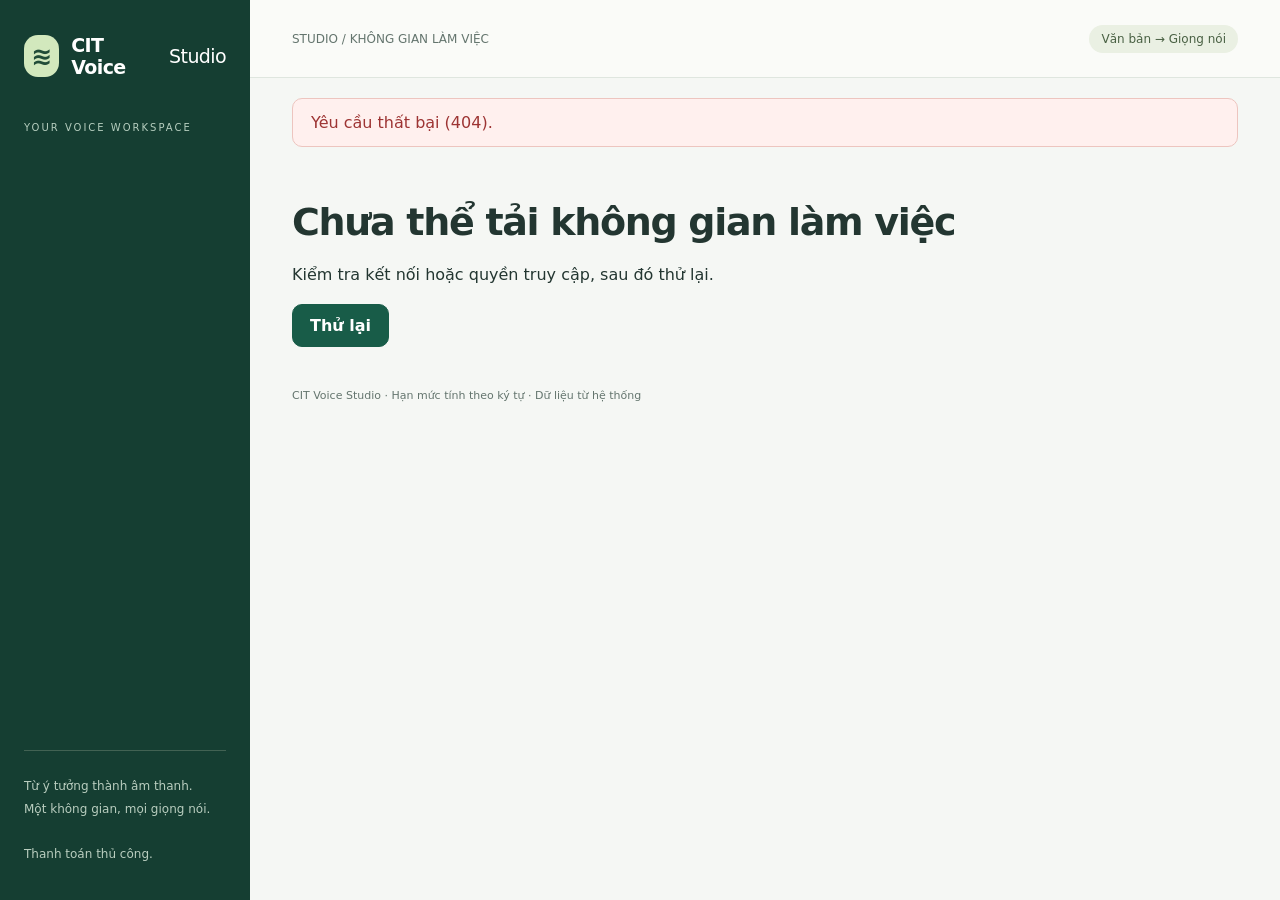
==== apps/saas_static/index.html @ 29a403c1 "Add manual SaaS admin, customer accounts, plans and isolated API quotas" ====
<!doctype html>
<html lang="vi"><head><meta charset="utf-8"><meta name="viewport" content="width=device-width, initial-scale=1"><meta name="color-scheme" content="light"><meta name="referrer" content="same-origin"><title>CIT Voice Studio · Không gian giọng nói</title><style>:root{font-family:Inter,ui-sans-serif,system-ui,-apple-system,BlinkMacSystemFont,"Segoe UI",sans-serif;color:#233631;background:#f5f7f4;font-synthesis:none;--green:#185c48;--muted:#64756e;--line:#dfe6df}*{box-sizing:border-box}body{margin:0}button,input,select,textarea{font:inherit}button,a,input,textarea,select{-webkit-tap-highlight-color:transparent}button{cursor:pointer;border:1px solid var(--line);border-radius:10px;padding:11px 17px;background:white;color:#25453a;font-weight:600;transition:background .15s}button:hover{background:#e9f0e8}button:disabled{opacity:.55;cursor:wait}button:focus-visible,a:focus-visible,input:focus-visible,textarea:focus-visible,select:focus-visible{outline:3px solid #b18d33;outline-offset:3px}.primary{background:var(--green);color:white;border-color:var(--green)}.primary:hover{background:#104a39}.secondary{background:#f3f6f0}.danger{color:#a33832}.layout{display:grid;grid-template-columns:250px minmax(0,1fr);min-height:100vh}.sidebar{background:#153e32;color:#fff;padding:34px 24px;display:flex;flex-direction:column;gap:32px}.brand{display:flex;align-items:center;gap:12px;color:inherit;text-decoration:none;font-size:19px;font-weight:750;letter-spacing:-.6px}.mark{display:grid;place-items:center;width:38px;height:42px;border-radius:14px;background:#d2e8bd;color:#214c38;font-size:25px}#workspace{font-size:10px;letter-spacing:2px;color:#b6cebf}.sidebar nav{display:flex;flex-direction:column;gap:8px}.nav-button{text-align:left;background:transparent;color:#e2eee5;border-color:transparent;font-weight:500}.nav-button:hover,.nav-button:focus{background:#2a5144}.side-note{margin-top:auto;font-size:12px;line-height:1.9;color:#b9cdbf;border-top:1px solid #426253;padding-top:24px}.shell{min-width:0}.topbar{height:78px;border-bottom:1px solid var(--line);display:flex;justify-content:space-between;align-items:center;padding:0 42px;background:#fafbf8;font-size:12px;color:var(--muted)}.topbar span:last-child{background:#eaf0e3;padding:7px 12px;border-radius:30px;color:#496043}main{max-width:1250px;margin:auto;padding:42px}h1{font-size:clamp(27px,3vw,38px);letter-spacing:-1.3px;line-height:1.23;margin:10px 0 16px;font-weight:650}h2{font-size:18px;letter-spacing:-.3px;margin:0 0 21px}p{line-height:1.65}.eyebrow{font-size:11px;letter-spacing:2px;color:#5e765d;font-weight:700;margin:0}.intro{color:var(--muted);margin-bottom:30px;max-width:720px}.card{padding:27px;background:white;border:1px solid var(--line);border-radius:17px;margin:22px 0;box-shadow:0 4px 14px #203e2b03}.stats{display:grid;grid-template-columns:repeat(4,minmax(0,1fr));gap:15px}.stat{background:#edf1e8;border:1px solid #dfe6d7;padding:23px;border-radius:14px;display:flex;flex-direction:column;gap:16px;min-width:0}.stat span{font-size:12px;color:var(--muted)}.stat strong{font-size:27px;overflow-wrap:anywhere;letter-spacing:-.7px;font-weight:650}form{display:flex;flex-direction:column;gap:18px;max-width:800px}label{display:flex;flex-direction:column;gap:8px;font-size:13px;font-weight:600;min-width:0}input,select,textarea{width:100%;padding:12px 13px;border:1px solid #cbd8ce;border-radius:9px;background:#fcfdfb;color:#223e31;min-height:45px}textarea{resize:vertical;line-height:1.7}form button{align-self:flex-start}.form-grid{display:grid;grid-template-columns:1fr 1fr}.form-grid button{justify-self:start}.card>button{margin-top:15px}.muted{color:var(--muted);font-size:13px}.badge{display:inline-block;padding:8px 13px;border:1px solid #e5d9b5;background:#faf5e8;color:#796239;border-radius:8px;font-size:12px}.notice{margin:20px 42px 0;padding:14px 18px;background:#e3efde;border:1px solid #c7ddc1;border-radius:10px;overflow-wrap:anywhere}.notice[hidden]{display:none}.error{color:#9d3433;background:#fff0ee;border-color:#edc5bf}.table-wrap{overflow:auto}table{width:100%;border-collapse:collapse;font-size:13px;text-align:left}th{font-size:11px;color:var(--muted);font-weight:600;background:#f6f8f3}th,td{padding:15px 12px;border-bottom:1px solid var(--line);max-width:300px;overflow-wrap:anywhere}td button{white-space:nowrap;font-size:12px;padding:8px 12px}progress{width:100%;height:12px;accent-color:var(--green)}.mono{font-family:ui-monospace,monospace;overflow-wrap:anywhere;font-size:12px}.audio-result{display:flex;flex-wrap:wrap;align-items:center;gap:20px;margin:20px 0}audio{max-width:100%}.download{color:var(--green);font-weight:600}footer{padding:0 42px 28px;color:var(--muted);font-size:11px}@media(min-width:1450px){main{padding-top:58px}}@media(max-width:1000px){.layout{grid-template-columns:205px minmax(0,1fr)}main{padding:28px}.stats{grid-template-columns:1fr 1fr}.topbar{padding:0 28px}.notice{margin:18px 28px 0}}@media(max-width:650px){.layout{display:block}.sidebar{padding:20px;gap:16px}.sidebar nav{flex-direction:row;overflow:auto;gap:3px}.nav-button{white-space:nowrap;padding:9px 12px;font-size:12px}.side-note{display:none}#workspace{margin:0}.topbar{height:54px;padding:0 20px;font-size:10px}main{padding:27px 18px}.card{padding:20px;margin:18px 0}.stat{padding:16px}.stat strong{font-size:23px}.form-grid{grid-template-columns:1fr}.notice{margin:16px 18px 0}footer{padding:0 18px 24px}h1{letter-spacing:-.8px}}
</style></head><body><div class="layout"><aside class="sidebar"><a class="brand" href="/saas/"><span class="mark" aria-hidden="true">≋</span>CIT Voice<span style="font-weight:400">Studio</span></a><p id="workspace">YOUR VOICE WORKSPACE</p><nav id="nav" aria-label="Điều hướng chính"></nav><div class="side-note">Từ ý tưởng thành âm thanh.<br>Một không gian, mọi giọng nói.<br><br>Thanh toán thủ công.</div></aside><div class="shell"><header class="topbar"><span>STUDIO / KHÔNG GIAN LÀM VIỆC</span><span>Văn bản → Giọng nói</span></header><div id="notice" class="notice" role="status" aria-live="polite" hidden></div><main id="content"><h1>Đang tải không gian làm việc…</h1></main><footer>CIT Voice Studio · Hạn mức tính theo ký tự · Dữ liệu từ hệ thống</footer></div></div><noscript>Vui lòng bật JavaScript để sử dụng không gian làm việc.</noscript><script>'use strict';
const $ = s => document.querySelector(s), root = $('#content');
const admin = /\/saas\/admin(?:\/|$|\.html)/.test(location.pathname);
let csrf = '', config = {registration_enabled:false}, me, plans=[], users=[], audioURL;
const number = x => x == null ? '—' : Number(x).toLocaleString('vi-VN');
const timestamp = x => new Date(typeof x === 'number' ? x * 1000 : x);
const date = x => x == null || x === '' ? '—' : timestamp(x).toLocaleString('vi-VN');
function el(tag,text,cls){const e=document.createElement(tag); if(text!=null)e.textContent=text;if(cls)e.className=cls;return e;}
function notice(message,bad=false){const n=$('#notice');n.textContent=message;n.className=bad?'notice error':'notice';n.hidden=!message;}
async function api(path,method='GET',body){const headers={};if(method!=='GET'){headers['Content-Type']='application/json';if(admin)headers['X-Requested-With']='CIT-SaaS';else if(csrf)headers['X-CSRF-Token']=csrf;else if(!['/login','/register'].includes(path))throw new Error('Phiên đăng nhập chưa có mã bảo vệ. Vui lòng đăng nhập lại.');}const r=await fetch('/saas/api'+path,{method,headers,credentials:'same-origin',body:body===undefined?undefined:JSON.stringify(body)});if(!r.ok){let d;try{d=await r.json();}catch{}let msg=d?.detail||d?.error||d?.message; if(Array.isArray(msg))msg=msg.map(x=>Array.isArray(x?.loc)&&x.loc.includes('password')?'Mật khẩu phải có từ 12 đến 256 ký tự.':typeof x?.msg==='string'?x.msg:'Dữ liệu không hợp lệ.').join(' ');else if(typeof msg!=='string')msg=null; const err=new Error(msg||({401:'Vui lòng đăng nhập để tiếp tục.',403:'Bạn không có quyền thực hiện thao tác này.',429:'Hệ thống đang bận. Vui lòng thử lại sau.'}[r.status])||`Yêu cầu thất bại (${r.status}).`);err.status=r.status;throw err;}if(r.headers.get('content-type')?.includes('audio/')||r.headers.get('content-type')?.includes('octet-stream'))return r.blob();if(r.status===204)return {};return r.json();}
async function busy(button,task){button.disabled=true;const old=button.textContent;button.textContent='Đang xử lý…';notice('');try{await task();}catch(e){notice(e.message,true);}finally{button.disabled=false;button.textContent=old;}}
function button(text,action,cls=''){const b=el('button',text,cls);b.type='button';b.onclick=()=>busy(b,action);return b;}
function field(form,label,name,type='text',value='',required=true){const wrap=el('label',label);const input=el(type==='textarea'?'textarea':'input');if(type!=='textarea')input.type=type;input.name=name;input.value=value??'';input.required=required;if(type==='password'){input.minLength=12;input.maxLength=256;}wrap.append(input);form.append(wrap);return input;}
function select(form,label,name,options,value){const l=el('label',label),s=el('select');s.name=name;for(const [v,t]of options){const o=el('option',t);o.value=v;s.append(o);}s.value=value??'';l.append(s);form.append(l);return s;}
function formSubmit(form,label,fn){const b=el('button',label,'primary');b.type='submit';form.append(b);form.onsubmit=e=>{e.preventDefault();busy(b,()=>fn(new FormData(form)));};return b;}
function card(title,parent=root){const c=el('section',null,'card');c.append(el('h2',title));parent.append(c);return c;}
function title(kicker,heading,description){root.replaceChildren();root.append(el('p',kicker,'eyebrow'),el('h1',heading),el('p',description,'intro'));}
function stats(values,parent=root){const grid=el('div',null,'stats');for(const [label,value]of values){const c=el('div',null,'stat');c.append(el('span',label),el('strong',value));grid.append(c);}parent.append(grid);}
function table(parent,headers,rows){const wrap=el('div',null,'table-wrap'),t=el('table'),head=el('tr');headers.forEach(h=>head.append(el('th',h)));const th=el('thead');th.append(head);t.append(th);const body=el('tbody');if(!rows.length){const cell=el('td','Chưa có dữ liệu.');cell.colSpan=headers.length;const tr=el('tr');tr.append(cell);body.append(tr);}for(const row of rows){const tr=el('tr');for(const v of row){const td=el('td');td.append(v instanceof Node?v:document.createTextNode(String(v??'—')));tr.append(td);}body.append(tr);}t.append(body);wrap.append(t);parent.append(wrap);}
function nav(items){const n=$('#nav');n.replaceChildren();for(const [label,fn]of items)n.append(button(label,async()=>{await fn();},'nav-button'));}
function planLabel(p){return p?.name||'Chưa có gói';}
async function auth(register=false){title('CIT VOICE STUDIO','Giọng nói bắt đầu từ câu chữ.','Không gian tạo giọng nói và quản lý hạn mức của bạn.');const c=card(register?'Tạo tài khoản':'Chào mừng trở lại'),f=el('form');if(register)field(f,'Tên của bạn','name','text');const email=field(f,'Email','email','email');email.autocomplete='username';const pass=field(f,'Mật khẩu','password','password');pass.autocomplete=register?'new-password':'current-password';c.append(f);formSubmit(f,register?'Tạo tài khoản':'Đăng nhập',async data=>{const d=await api(register?'/register':'/login','POST',Object.fromEntries(data));csrf=d.session_csrf||'';await loadMe();});if(config.registration_enabled===true)c.append(button(register?'Đã có tài khoản? Đăng nhập':'Tạo tài khoản mới',()=>auth(!register),'secondary'));else c.append(el('p','Đăng ký công khai đang đóng. Vui lòng liên hệ người quản lý để được cấp tài khoản.','muted'));nav([]);}
async function loadMe(){me=await api('/me');csrf=me.session_csrf||csrf;nav([['Tổng quan',dashboard],['Tạo giọng nói',studio],['Khóa API',keys],['Lịch sử sử dụng',ledger],['Đăng xuất',async()=>{await api('/logout','POST',{});csrf='';me=null;await auth();}]]);dashboard();}
function dashboard(){title('KHÔNG GIAN CỦA BẠN',`Xin chào, ${me.user.name||me.user.email}`,'Theo dõi hạn mức và biến nội dung thành giọng nói.');const u=me.usage||{},p=me.plan;stats([['Gói hiện tại',planLabel(p)],['Đã dùng tháng này',number(u.used)],['Đang giữ chỗ',number(u.reserved)],['Còn lại',number(u.remaining)]]);const c=card('Hạn mức tháng');c.append(el('p',`Kỳ sử dụng: ${u.period||'—'} · Tổng hạn mức: ${number(u.limit??p?.char_limit)} ký tự`));const meter=el('progress');meter.max=Number(u.limit??p?.char_limit)||1;meter.value=Math.min(meter.max,(Number(u.used)||0)+(Number(u.reserved)||0));meter.setAttribute('aria-label','Hạn mức đã dùng và đang giữ chỗ');c.append(meter,el('p',`Tối đa ${number(p?.job_max_chars)} ký tự mỗi lần · ${number(p?.max_api_keys)} khóa API`),el('p',`Trạng thái tài khoản: ${me.user.status||'—'}`),button('Bắt đầu tạo giọng nói',studio,'primary'));c.append(el('p','Tất cả gói dùng chung mô hình giọng nói đang hoạt động. Đổi gói điều chỉnh hạn mức, không tạo mô hình riêng.','muted'));const b=card('Gói dịch vụ & thanh toán');b.append(el('p','Người quản lý duyệt thủ công và gán gói dịch vụ. Không có thanh toán hoặc nâng gói tự động.'),el('p',price(p),'badge'));}
function price(p){if(!p)return 'Chưa có thông tin giá';if(p.is_draft)return 'Giá nháp · chưa công bố';if(p.price_minor==null)return 'Chưa đặt giá';if(Number(p.price_minor)===0)return 'Miễn phí';return p.display_price||`${number(p.price_minor)} ${p.currency||config.currency||'JPY'} (đơn vị nhỏ nhất)`;}
async function keys(){title('KẾT NỐI','Khóa API','Khóa đầy đủ chỉ xuất hiện một lần ngay khi tạo. Hãy lưu ở nơi an toàn.');const c=card('Tạo khóa mới'),f=el('form');field(f,'Tên khóa','name','text','',true);c.append(f);const one=el('div');c.append(one);formSubmit(f,'Tạo khóa API',async data=>{one.replaceChildren();const d=await api('/keys','POST',Object.fromEntries(data));const value=field(one,'Khóa bí mật — chỉ hiển thị lần này','secret','text',d.api_key,false);value.readOnly=true;value.autocomplete='off';one.append(button('Sao chép khóa',async()=>{await navigator.clipboard.writeText(d.api_key);notice('Đã sao chép khóa.');},'secondary'));me=await api('/me');csrf=me.session_csrf||csrf;renderKeys();});const list=card('Khóa đang hoạt động');function renderKeys(){list.replaceChildren(el('h2','Khóa đang hoạt động'));table(list,['Tên','Tiền tố','Ngày tạo','Thao tác'],(me.api_keys||[]).map(k=>[k.name,k.prefix,date(k.created_at),button('Thu hồi',async()=>{if(!confirm(`Thu hồi khóa “${k.name}”? Ứng dụng dùng khóa này sẽ mất quyền truy cập.`))return;await api('/keys/'+encodeURIComponent(k.id),'DELETE');me=await api('/me');csrf=me.session_csrf||csrf;renderKeys();notice('Đã thu hồi khóa.');},'danger')]));}renderKeys();if(config.user_api_url)c.append(el('p',`Địa chỉ API: ${config.user_api_url}`,'mono'));}
async function ledger(){title('HOẠT ĐỘNG','Lịch sử sử dụng','Các tác vụ và lượng ký tự được ghi nhận từ hệ thống.');const d=await api('/usage');table(card('Sổ sử dụng'),['Thời gian','Mã tác vụ','Trạng thái','Ký tự','Chi tiết'],(d.items||[]).map(x=>[date(x.created_at),x.id,x.status,number(x.characters),x.error||'—']));if(d.has_more||d.next_cursor)root.append(el('p','Đang hiển thị trang dữ liệu đầu tiên từ API.','muted'));}
async function studio(){title('XƯỞNG GIỌNG NÓI','Để câu chữ cất tiếng.','Chọn giọng, nhập nội dung và tải âm thanh WAV.');const c=card('Nội dung của bạn'),f=el('form');c.append(f);const text=field(f,'Văn bản cần đọc','text','textarea');text.rows=8;const count=el('p','0 ký tự','muted');f.append(count);const max=Number(me.plan?.job_max_chars);text.oninput=()=>{count.textContent=`${Array.from(text.value).length.toLocaleString('vi-VN')} ký tự${max?' / '+number(max)+' mỗi lần':''}`;};const d=await api('/voices');const voices=Array.isArray(d)?d:(d.items||d.voices||[]);const options=voices.map(v=>typeof v==='string'?[v,v]:[v.id??v.voice_id,v.name||v.display_name||v.id||v.voice_id]).filter(v=>v[0]!=null);const selectedVoice=select(f,'Giọng đọc','voice_id',options,options[0]?.[0]);const language=field(f,'Ngôn ngữ của giọng đọc','language','text','');language.readOnly=true;function syncLanguage(){const v=voices.find(v=>String(typeof v==='string'?v:v.id??v.voice_id)===selectedVoice.value);language.value=typeof v==='object'?(v.language||''):'';language.required=true;}selectedVoice.onchange=syncLanguage;syncLanguage();const result=el('div',null,'audio-result');c.append(result);const submit=formSubmit(f,'Tạo âm thanh WAV',async data=>{const body=Object.fromEntries(data);if(!body.text.trim())throw new Error('Vui lòng nhập nội dung cần đọc.');if(max&&Array.from(body.text).length>max)throw new Error('Nội dung vượt hạn mức mỗi lần của gói.');const blob=await api('/tts/generate','POST',{...body,format:'wav'});if(!(blob instanceof Blob))throw new Error(typeof blob.detail==='string'?blob.detail:'Hệ thống chưa trả về âm thanh WAV. Vui lòng kiểm tra lịch sử sử dụng.');if(audioURL)URL.revokeObjectURL(audioURL);audioURL=URL.createObjectURL(blob);const audio=el('audio');audio.controls=true;audio.src=audioURL;const download=el('a','Tải xuống WAV','download');download.href=audioURL;download.download='cit-voice.wav';result.replaceChildren(audio,download);notice('Âm thanh đã sẵn sàng.');me=await api('/me');csrf=me.session_csrf||csrf;});if(!options.length){submit.disabled=true;c.append(el('p','Chưa có giọng đọc khả dụng. Vui lòng thử lại sau.','error'));}}
async function overview(){title('QUẢN TRỊ','Bức tranh tổng quan','Quản lý tài khoản, gói dịch vụ và quyền đăng ký.');const d=await api('/admin/overview');await getPlans();stats([['Tài khoản',number(d.users_count)],['Đang hoạt động',number(d.active_users)],['Ký tự đã dùng',number(d.used_characters)],['Tác vụ',number(d.jobs_count)]]);const c=card('Vận hành dịch vụ');c.append(el('p','Thanh toán thủ công · chưa tích hợp thu tiền trực tuyến.','badge'),el('p','Mọi gói dùng chung mô hình đang hoạt động. Hạn mức tháng, mỗi tác vụ và số khóa API được thiết lập theo gói.'));const f=el('form');const s=select(f,'Đăng ký tài khoản công khai','registration_enabled',[['false','Đóng — chỉ chủ hệ thống tạo tài khoản'],['true','Mở — cho phép tự đăng ký']],String(config.registration_enabled===true));const trialEnabled=plans.some(p=>String(p.id).toLowerCase()==='trial'&&p.enabled===true);s.options[1].disabled=!trialEnabled;if(!trialEnabled)c.append(el('p','Bật gói Trial trước khi mở đăng ký công khai.','muted'));c.append(f);formSubmit(f,'Lưu cài đặt đăng ký',async()=>{const value=s.value==='true';if(value){await getPlans();if(!plans.some(p=>String(p.id).toLowerCase()==='trial'&&p.enabled===true))throw new Error('Cần bật gói Trial trước khi mở đăng ký.');}await api('/admin/settings','PATCH',{registration_enabled:value});config.registration_enabled=value;notice('Đã lưu cài đặt đăng ký.');});}
async function getPlans(){const d=await api('/admin/plans');plans=d.items||[];}
function planOptions(){return [['','Chọn gói đang bật'],...plans.filter(p=>p.enabled===true).map(p=>[String(p.id),p.name])];}
async function adminUsers(){title('TÀI KHOẢN','Khách hàng của bạn','Tạo tài khoản thủ công, điều chỉnh gói và trạng thái truy cập.');await getPlans();users=(await api('/admin/users')).items||[];const create=card('Cấp tài khoản mới'),f=el('form',null,'form-grid');field(f,'Tên','name');field(f,'Email','email','email');const pw=field(f,'Mật khẩu ban đầu','password','password');pw.autocomplete='new-password';select(f,'Gói dịch vụ','plan_id',planOptions(),'');create.append(f);if(!plans.some(p=>p.enabled===true))create.append(el('p','Chưa có gói đang bật. Hãy chỉnh sửa và bật một gói trước khi cấp tài khoản.','muted'));const createButton=formSubmit(f,'Tạo tài khoản',async data=>{const body=Object.fromEntries(data);await getPlans();if(!plans.some(p=>p.enabled===true&&String(p.id)===body.plan_id))throw new Error('Vui lòng chọn một gói đang bật trước khi tạo tài khoản.');body.status='active';await api('/admin/users','POST',body);await adminUsers();notice('Đã tạo tài khoản.');});createButton.disabled=!plans.some(p=>p.enabled===true);const list=card('Danh sách tài khoản');table(list,['Khách hàng','Trạng thái','Gói','Đã dùng','Thao tác'],users.map(u=>[`${u.name||'—'} · ${u.email}`,u.status,plans.find(p=>String(p.id)===String(u.plan_id))?.name||u.plan_id||'—',number(u.used_characters),button('Chỉnh sửa',async()=>editUser(u),'secondary')]));}
function editUser(u){const c=card(`Chỉnh sửa · ${u.email}`),f=el('form',null,'form-grid');select(f,'Trạng thái','status',[['active','Đang hoạt động'],['suspended','Tạm ngưng']],u.status);const choices=planOptions();const current=plans.find(p=>String(p.id)===String(u.plan_id));if(current&&current.enabled!==true)choices.push([String(current.id),current.name+' · gói hiện tại đã tắt']);select(f,'Gói dịch vụ','plan_id',choices,String(u.plan_id??''));const expiry=field(f,'Hết hạn gói (giờ địa phương; để trống = không hết hạn)','plan_expires_at','datetime-local','',false);if(u.plan_expires_at!=null){const d=timestamp(u.plan_expires_at);if(!isNaN(d)){expiry.value=new Date(d.getTime()-d.getTimezoneOffset()*60000).toISOString().slice(0,16);}}c.append(f);formSubmit(f,'Lưu tài khoản',async data=>{const body=Object.fromEntries(data);body.plan_id=body.plan_id||null;body.plan_expires_at=body.plan_expires_at?new Date(body.plan_expires_at).toISOString():null;await api('/admin/users/'+encodeURIComponent(u.id),'PATCH',body);await adminUsers();notice('Đã cập nhật tài khoản.');});c.append(button('Đóng',async()=>c.remove(),'secondary'));c.scrollIntoView({behavior:'smooth',block:'start'});}
async function adminPlans(){title('GÓI DỊCH VỤ','Cấu hình gói dịch vụ','Giá và hạn mức là cấu hình có thể chỉnh sửa, không phải báo giá bán. Giá để trống là chưa đặt.');await getPlans();root.append(button('Tạo gói dịch vụ',async()=>editPlan(null),'primary'));table(card('Các gói hiện có'),['Gói','Ký tự / tháng','Mỗi tác vụ','Khóa API','Giá','Trạng thái','Thao tác'],plans.map(p=>[p.name,number(p.char_limit),number(p.job_max_chars),number(p.max_api_keys),`${p.is_draft?'Bản nháp · ':''}${p.price_minor==null?'Chưa đặt giá':number(p.price_minor)+' '+(p.currency||'JPY')+' (đơn vị nhỏ nhất)'}${p.display_price?' · '+p.display_price:''}`,p.enabled?'Đang bật':'Đã tắt',button('Chỉnh sửa',async()=>editPlan(p),'secondary')]));root.append(el('p','Ban đầu Trial, Pro và Business đều là bản nháp và tắt để chủ hệ thống chỉnh sửa. Trial có giá cấu hình 0; Pro và Business chưa đặt giá. Bật một gói trước khi tạo tài khoản; bật Trial trước khi mở đăng ký. Dữ liệu trong bảng phản ánh cấu hình hiện tại từ API.','muted'));}
function editPlan(p){const c=card(p?'Chỉnh sửa gói':'Gói mới'),f=el('form',null,'form-grid');if(!p)field(f,'Mã gói','id');field(f,'Tên gói','name','text',p?.name);for(const [key,label]of [['char_limit','Ký tự mỗi tháng'],['job_max_chars','Ký tự tối đa mỗi tác vụ'],['max_api_keys','Số khóa API tối đa']]){const i=field(f,label,key,'number',p?.[key]??'');i.min='0';i.step='1';}const amount=field(f,'Giá (đơn vị tiền tệ nhỏ nhất; trống = chưa đặt)','price_minor','number',p?.price_minor??'',false);amount.min='0';amount.step='1';field(f,'Tiền tệ','currency','text',p?.currency||config.currency||'JPY');field(f,'Giá hiển thị (không bắt buộc)','display_price','text',p?.display_price||'',false);select(f,'Trạng thái','enabled',[['false','Tắt'],['true','Bật']],String(p?.enabled??false));select(f,'Trạng thái bản nháp','is_draft',[['true','Bản nháp'],['false','Đã duyệt cấu hình']],String(p?.is_draft??true));c.append(f);formSubmit(f,'Lưu gói',async data=>{const body=Object.fromEntries(data);for(const k of ['char_limit','job_max_chars','max_api_keys']){body[k]=Number(body[k]);if(!Number.isSafeInteger(body[k])||body[k]<0)throw new Error('Hạn mức phải là số nguyên không âm.');}body.price_minor=body.price_minor===''?null:Number(body.price_minor);if(body.price_minor!==null&&(!Number.isSafeInteger(body.price_minor)||body.price_minor<0))throw new Error('Giá phải là số nguyên không âm hoặc để trống.');body.enabled=body.enabled==='true';body.is_draft=body.is_draft==='true';await api('/admin/plans'+(p?'/'+encodeURIComponent(p.id):''),p?'PATCH':'POST',body);await adminPlans();notice('Đã lưu gói dịch vụ.');});c.append(button('Đóng',async()=>c.remove(),'secondary'));c.scrollIntoView({behavior:'smooth',block:'start'});}
async function init(){try{config=await api('/config');if(admin){$('#workspace').textContent='OWNER WORKSPACE';nav([['Tổng quan',overview],['Khách hàng',adminUsers],['Gói dịch vụ',adminPlans]]);await overview();}else{try{await loadMe();}catch(e){if(e.status===401)await auth();else throw e;}}}catch(e){notice(e.message,true);root.replaceChildren(el('h1','Chưa thể tải không gian làm việc'),el('p','Kiểm tra kết nối hoặc quyền truy cập, sau đó thử lại.'),button('Thử lại',init,'primary'));}}
window.addEventListener('beforeunload',()=>{if(audioURL)URL.revokeObjectURL(audioURL);});init();
</script></body></html>
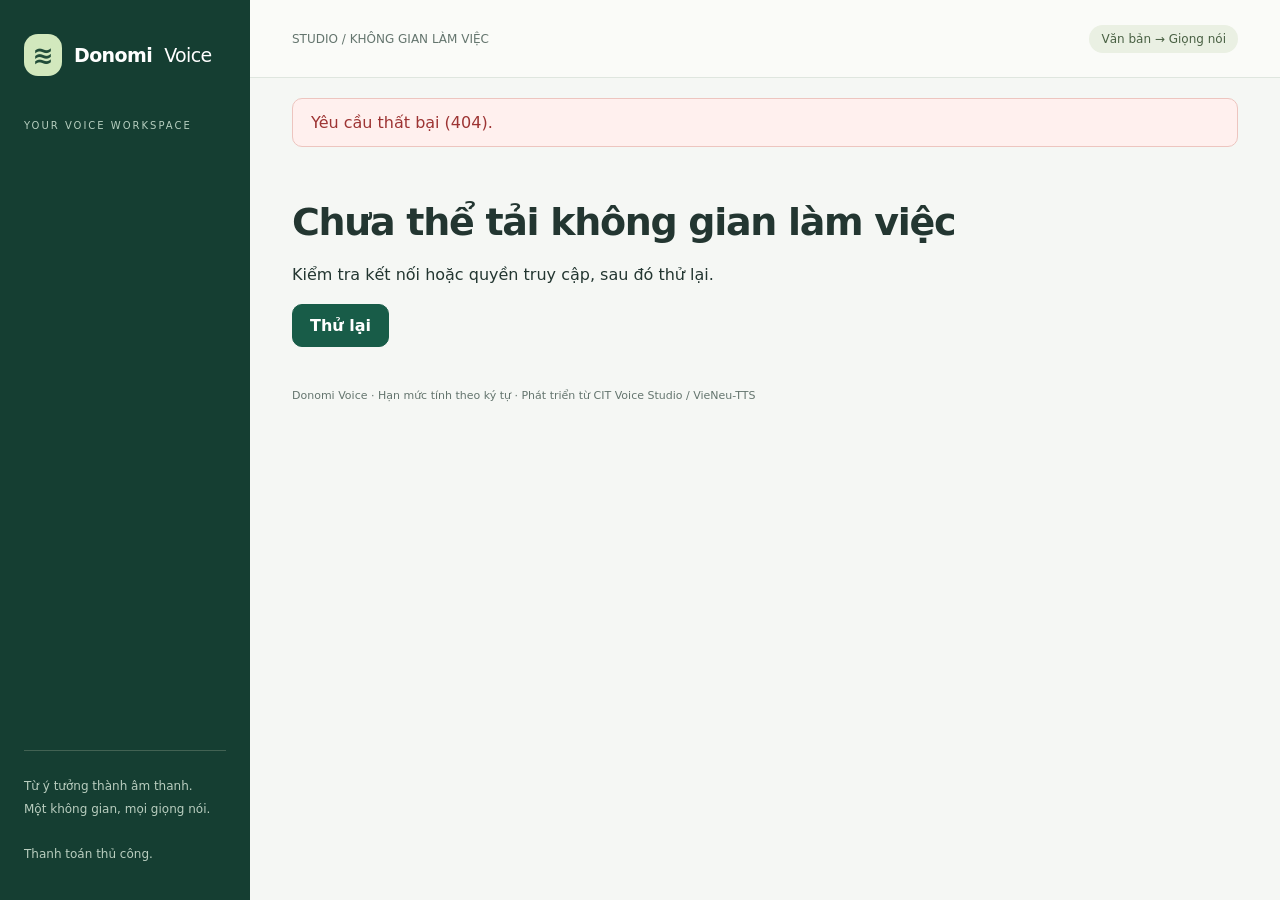
==== commit b14fa3a7: "Add public Donomi Voice homepage, real audio demos and manual access inbox" ====
--- a/apps/saas_static/index.html
+++ b/apps/saas_static/index.html
@@ -1,40 +1,86 @@
 <!doctype html>
-<html lang="vi"><head><meta charset="utf-8"><meta name="viewport" content="width=device-width, initial-scale=1"><meta name="color-scheme" content="light"><meta name="referrer" content="same-origin"><title>CIT Voice Studio · Không gian giọng nói</title><style>:root{font-family:Inter,ui-sans-serif,system-ui,-apple-system,BlinkMacSystemFont,"Segoe UI",sans-serif;color:#233631;background:#f5f7f4;font-synthesis:none;--green:#185c48;--muted:#64756e;--line:#dfe6df}*{box-sizing:border-box}body{margin:0}button,input,select,textarea{font:inherit}button,a,input,textarea,select{-webkit-tap-highlight-color:transparent}button{cursor:pointer;border:1px solid var(--line);border-radius:10px;padding:11px 17px;background:white;color:#25453a;font-weight:600;transition:background .15s}button:hover{background:#e9f0e8}button:disabled{opacity:.55;cursor:wait}button:focus-visible,a:focus-visible,input:focus-visible,textarea:focus-visible,select:focus-visible{outline:3px solid #b18d33;outline-offset:3px}.primary{background:var(--green);color:white;border-color:var(--green)}.primary:hover{background:#104a39}.secondary{background:#f3f6f0}.danger{color:#a33832}.layout{display:grid;grid-template-columns:250px minmax(0,1fr);min-height:100vh}.sidebar{background:#153e32;color:#fff;padding:34px 24px;display:flex;flex-direction:column;gap:32px}.brand{display:flex;align-items:center;gap:12px;color:inherit;text-decoration:none;font-size:19px;font-weight:750;letter-spacing:-.6px}.mark{display:grid;place-items:center;width:38px;height:42px;border-radius:14px;background:#d2e8bd;color:#214c38;font-size:25px}#workspace{font-size:10px;letter-spacing:2px;color:#b6cebf}.sidebar nav{display:flex;flex-direction:column;gap:8px}.nav-button{text-align:left;background:transparent;color:#e2eee5;border-color:transparent;font-weight:500}.nav-button:hover,.nav-button:focus{background:#2a5144}.side-note{margin-top:auto;font-size:12px;line-height:1.9;color:#b9cdbf;border-top:1px solid #426253;padding-top:24px}.shell{min-width:0}.topbar{height:78px;border-bottom:1px solid var(--line);display:flex;justify-content:space-between;align-items:center;padding:0 42px;background:#fafbf8;font-size:12px;color:var(--muted)}.topbar span:last-child{background:#eaf0e3;padding:7px 12px;border-radius:30px;color:#496043}main{max-width:1250px;margin:auto;padding:42px}h1{font-size:clamp(27px,3vw,38px);letter-spacing:-1.3px;line-height:1.23;margin:10px 0 16px;font-weight:650}h2{font-size:18px;letter-spacing:-.3px;margin:0 0 21px}p{line-height:1.65}.eyebrow{font-size:11px;letter-spacing:2px;color:#5e765d;font-weight:700;margin:0}.intro{color:var(--muted);margin-bottom:30px;max-width:720px}.card{padding:27px;background:white;border:1px solid var(--line);border-radius:17px;margin:22px 0;box-shadow:0 4px 14px #203e2b03}.stats{display:grid;grid-template-columns:repeat(4,minmax(0,1fr));gap:15px}.stat{background:#edf1e8;border:1px solid #dfe6d7;padding:23px;border-radius:14px;display:flex;flex-direction:column;gap:16px;min-width:0}.stat span{font-size:12px;color:var(--muted)}.stat strong{font-size:27px;overflow-wrap:anywhere;letter-spacing:-.7px;font-weight:650}form{display:flex;flex-direction:column;gap:18px;max-width:800px}label{display:flex;flex-direction:column;gap:8px;font-size:13px;font-weight:600;min-width:0}input,select,textarea{width:100%;padding:12px 13px;border:1px solid #cbd8ce;border-radius:9px;background:#fcfdfb;color:#223e31;min-height:45px}textarea{resize:vertical;line-height:1.7}form button{align-self:flex-start}.form-grid{display:grid;grid-template-columns:1fr 1fr}.form-grid button{justify-self:start}.card>button{margin-top:15px}.muted{color:var(--muted);font-size:13px}.badge{display:inline-block;padding:8px 13px;border:1px solid #e5d9b5;background:#faf5e8;color:#796239;border-radius:8px;font-size:12px}.notice{margin:20px 42px 0;padding:14px 18px;background:#e3efde;border:1px solid #c7ddc1;border-radius:10px;overflow-wrap:anywhere}.notice[hidden]{display:none}.error{color:#9d3433;background:#fff0ee;border-color:#edc5bf}.table-wrap{overflow:auto}table{width:100%;border-collapse:collapse;font-size:13px;text-align:left}th{font-size:11px;color:var(--muted);font-weight:600;background:#f6f8f3}th,td{padding:15px 12px;border-bottom:1px solid var(--line);max-width:300px;overflow-wrap:anywhere}td button{white-space:nowrap;font-size:12px;padding:8px 12px}progress{width:100%;height:12px;accent-color:var(--green)}.mono{font-family:ui-monospace,monospace;overflow-wrap:anywhere;font-size:12px}.audio-result{display:flex;flex-wrap:wrap;align-items:center;gap:20px;margin:20px 0}audio{max-width:100%}.download{color:var(--green);font-weight:600}footer{padding:0 42px 28px;color:var(--muted);font-size:11px}@media(min-width:1450px){main{padding-top:58px}}@media(max-width:1000px){.layout{grid-template-columns:205px minmax(0,1fr)}main{padding:28px}.stats{grid-template-columns:1fr 1fr}.topbar{padding:0 28px}.notice{margin:18px 28px 0}}@media(max-width:650px){.layout{display:block}.sidebar{padding:20px;gap:16px}.sidebar nav{flex-direction:row;overflow:auto;gap:3px}.nav-button{white-space:nowrap;padding:9px 12px;font-size:12px}.side-note{display:none}#workspace{margin:0}.topbar{height:54px;padding:0 20px;font-size:10px}main{padding:27px 18px}.card{padding:20px;margin:18px 0}.stat{padding:16px}.stat strong{font-size:23px}.form-grid{grid-template-columns:1fr}.notice{margin:16px 18px 0}footer{padding:0 18px 24px}h1{letter-spacing:-.8px}}
-</style></head><body><div class="layout"><aside class="sidebar"><a class="brand" href="/saas/"><span class="mark" aria-hidden="true">≋</span>CIT Voice<span style="font-weight:400">Studio</span></a><p id="workspace">YOUR VOICE WORKSPACE</p><nav id="nav" aria-label="Điều hướng chính"></nav><div class="side-note">Từ ý tưởng thành âm thanh.<br>Một không gian, mọi giọng nói.<br><br>Thanh toán thủ công.</div></aside><div class="shell"><header class="topbar"><span>STUDIO / KHÔNG GIAN LÀM VIỆC</span><span>Văn bản → Giọng nói</span></header><div id="notice" class="notice" role="status" aria-live="polite" hidden></div><main id="content"><h1>Đang tải không gian làm việc…</h1></main><footer>CIT Voice Studio · Hạn mức tính theo ký tự · Dữ liệu từ hệ thống</footer></div></div><noscript>Vui lòng bật JavaScript để sử dụng không gian làm việc.</noscript><script>'use strict';
+<html lang="vi"><head><meta charset="utf-8"><meta name="viewport" content="width=device-width, initial-scale=1"><meta name="robots" content="noindex,nofollow"><meta name="color-scheme" content="light"><meta name="referrer" content="same-origin"><title>Donomi Voice · Không gian giọng nói</title><style>:root{font-family:Inter,ui-sans-serif,system-ui,-apple-system,BlinkMacSystemFont,"Segoe UI",sans-serif;color:#233631;background:#f5f7f4;font-synthesis:none;--green:#185c48;--muted:#64756e;--line:#dfe6df}*{box-sizing:border-box}body{margin:0}button,input,select,textarea{font:inherit}button,a,input,textarea,select{-webkit-tap-highlight-color:transparent}button{cursor:pointer;border:1px solid var(--line);border-radius:10px;padding:11px 17px;background:white;color:#25453a;font-weight:600;transition:background .15s}button:hover{background:#e9f0e8}button:disabled{opacity:.55;cursor:wait}button:focus-visible,a:focus-visible,input:focus-visible,textarea:focus-visible,select:focus-visible{outline:3px solid #b18d33;outline-offset:3px}.primary{background:var(--green);color:white;border-color:var(--green)}.primary:hover{background:#104a39}.secondary{background:#f3f6f0}.danger{color:#a33832}.layout{display:grid;grid-template-columns:250px minmax(0,1fr);min-height:100vh}.sidebar{background:#153e32;color:#fff;padding:34px 24px;display:flex;flex-direction:column;gap:32px}.brand{display:flex;align-items:center;gap:12px;color:inherit;text-decoration:none;font-size:19px;font-weight:750;letter-spacing:-.6px}.mark{display:grid;place-items:center;width:38px;height:42px;border-radius:14px;background:#d2e8bd;color:#214c38;font-size:25px}#workspace{font-size:10px;letter-spacing:2px;color:#b6cebf}.sidebar nav{display:flex;flex-direction:column;gap:8px}.nav-button{text-align:left;background:transparent;color:#e2eee5;border-color:transparent;font-weight:500}.nav-button:hover,.nav-button:focus{background:#2a5144}.side-note{margin-top:auto;font-size:12px;line-height:1.9;color:#b9cdbf;border-top:1px solid #426253;padding-top:24px}.shell{min-width:0}.topbar{height:78px;border-bottom:1px solid var(--line);display:flex;justify-content:space-between;align-items:center;padding:0 42px;background:#fafbf8;font-size:12px;color:var(--muted)}.topbar span:last-child{background:#eaf0e3;padding:7px 12px;border-radius:30px;color:#496043}main{max-width:1250px;margin:auto;padding:42px}h1{font-size:clamp(27px,3vw,38px);letter-spacing:-1.3px;line-height:1.23;margin:10px 0 16px;font-weight:650}h2{font-size:18px;letter-spacing:-.3px;margin:0 0 21px}p{line-height:1.65}.eyebrow{font-size:11px;letter-spacing:2px;color:#5e765d;font-weight:700;margin:0}.intro{color:var(--muted);margin-bottom:30px;max-width:720px}.card{padding:27px;background:white;border:1px solid var(--line);border-radius:17px;margin:22px 0;box-shadow:0 4px 14px #203e2b03}.stats{display:grid;grid-template-columns:repeat(4,minmax(0,1fr));gap:15px}.stat{background:#edf1e8;border:1px solid #dfe6d7;padding:23px;border-radius:14px;display:flex;flex-direction:column;gap:16px;min-width:0}.stat span{font-size:12px;color:var(--muted)}.stat strong{font-size:27px;overflow-wrap:anywhere;letter-spacing:-.7px;font-weight:650}form{display:flex;flex-direction:column;gap:18px;max-width:800px}label{display:flex;flex-direction:column;gap:8px;font-size:13px;font-weight:600;min-width:0}input,select,textarea{width:100%;padding:12px 13px;border:1px solid #cbd8ce;border-radius:9px;background:#fcfdfb;color:#223e31;min-height:45px}textarea{resize:vertical;line-height:1.7}form button{align-self:flex-start}.form-grid{display:grid;grid-template-columns:1fr 1fr}.form-grid button{justify-self:start}.card>button{margin-top:15px}.muted{color:var(--muted);font-size:13px}.badge{display:inline-block;padding:8px 13px;border:1px solid #e5d9b5;background:#faf5e8;color:#796239;border-radius:8px;font-size:12px}.notice{margin:20px 42px 0;padding:14px 18px;background:#e3efde;border:1px solid #c7ddc1;border-radius:10px;overflow-wrap:anywhere}.notice[hidden]{display:none}.error{color:#9d3433;background:#fff0ee;border-color:#edc5bf}.table-wrap{overflow:auto}table{width:100%;border-collapse:collapse;font-size:13px;text-align:left}th{font-size:11px;color:var(--muted);font-weight:600;background:#f6f8f3}th,td{padding:15px 12px;border-bottom:1px solid var(--line);max-width:300px;overflow-wrap:anywhere}td button{white-space:nowrap;font-size:12px;padding:8px 12px}progress{width:100%;height:12px;accent-color:var(--green)}.mono{font-family:ui-monospace,monospace;overflow-wrap:anywhere;font-size:12px}.audio-result{display:flex;flex-wrap:wrap;align-items:center;gap:20px;margin:20px 0}audio{max-width:100%}.download{color:var(--green);font-weight:600}footer{padding:0 42px 28px;color:var(--muted);font-size:11px}@media(min-width:1450px){main{padding-top:58px}}@media(max-width:1000px){.layout{grid-template-columns:205px minmax(0,1fr)}main{padding:28px}.stats{grid-template-columns:1fr 1fr}.topbar{padding:0 28px}.notice{margin:18px 28px 0}}@media(max-width:650px){.layout{display:block}.sidebar{padding:20px;gap:16px}.sidebar nav{flex-direction:row;overflow:auto;gap:3px}.nav-button{white-space:nowrap;padding:9px 12px;font-size:12px}.side-note{display:none}#workspace{margin:0}.topbar{height:54px;padding:0 20px;font-size:10px}main{padding:27px 18px}.card{padding:20px;margin:18px 0}.stat{padding:16px}.stat strong{font-size:23px}.form-grid{grid-template-columns:1fr}.notice{margin:16px 18px 0}footer{padding:0 18px 24px}h1{letter-spacing:-.8px}}
+
+.admin-signin{max-width:510px;padding:34px;border-top:4px solid var(--green);box-shadow:0 16px 45px #153e320a}.admin-signin form{margin-top:26px}.admin-signin form button{width:100%;margin-top:8px}.admin-identity{padding:14px 17px;border-top:1px solid #426253;color:#d2e8bd;font-size:13px;overflow-wrap:anywhere}
+</style></head><body><div class="layout"><aside class="sidebar"><a class="brand" href="/saas/"><span class="mark" aria-hidden="true">≋</span>Donomi<span style="font-weight:400">Voice</span></a><p id="workspace">YOUR VOICE WORKSPACE</p><nav id="nav" aria-label="Điều hướng chính"></nav><div class="side-note">Từ ý tưởng thành âm thanh.<br>Một không gian, mọi giọng nói.<br><br>Thanh toán thủ công.</div></aside><div class="shell"><header class="topbar"><span>STUDIO / KHÔNG GIAN LÀM VIỆC</span><span>Văn bản → Giọng nói</span></header><div id="notice" class="notice" role="status" aria-live="polite" hidden></div><main id="content"><h1>Đang tải không gian làm việc…</h1></main><footer>Donomi Voice · Hạn mức tính theo ký tự · Phát triển từ CIT Voice Studio / VieNeu-TTS</footer></div></div><noscript>Vui lòng bật JavaScript để sử dụng không gian làm việc.</noscript><script>'use strict';
 const $ = s => document.querySelector(s), root = $('#content');
 const admin = /\/saas\/admin(?:\/|$|\.html)/.test(location.pathname);
+const adminLoginPage = /^\/saas\/admin\/login\/?$/.test(location.pathname);
+let adminIdentity, redirecting = false;
 let csrf = '', config = {registration_enabled:false}, me, plans=[], users=[], audioURL;
 const number = x => x == null ? '—' : Number(x).toLocaleString('vi-VN');
 const timestamp = x => new Date(typeof x === 'number' ? x * 1000 : x);
 const date = x => x == null || x === '' ? '—' : timestamp(x).toLocaleString('vi-VN');
 function el(tag,text,cls){const e=document.createElement(tag); if(text!=null)e.textContent=text;if(cls)e.className=cls;return e;}
 function notice(message,bad=false){const n=$('#notice');n.textContent=message;n.className=bad?'notice error':'notice';n.hidden=!message;}
-async function api(path,method='GET',body){const headers={};if(method!=='GET'){headers['Content-Type']='application/json';if(admin)headers['X-Requested-With']='CIT-SaaS';else if(csrf)headers['X-CSRF-Token']=csrf;else if(!['/login','/register'].includes(path))throw new Error('Phiên đăng nhập chưa có mã bảo vệ. Vui lòng đăng nhập lại.');}const r=await fetch('/saas/api'+path,{method,headers,credentials:'same-origin',body:body===undefined?undefined:JSON.stringify(body)});if(!r.ok){let d;try{d=await r.json();}catch{}let msg=d?.detail||d?.error||d?.message; if(Array.isArray(msg))msg=msg.map(x=>Array.isArray(x?.loc)&&x.loc.includes('password')?'Mật khẩu phải có từ 12 đến 256 ký tự.':typeof x?.msg==='string'?x.msg:'Dữ liệu không hợp lệ.').join(' ');else if(typeof msg!=='string')msg=null; const err=new Error(msg||({401:'Vui lòng đăng nhập để tiếp tục.',403:'Bạn không có quyền thực hiện thao tác này.',429:'Hệ thống đang bận. Vui lòng thử lại sau.'}[r.status])||`Yêu cầu thất bại (${r.status}).`);err.status=r.status;throw err;}if(r.headers.get('content-type')?.includes('audio/')||r.headers.get('content-type')?.includes('octet-stream'))return r.blob();if(r.status===204)return {};return r.json();}
-async function busy(button,task){button.disabled=true;const old=button.textContent;button.textContent='Đang xử lý…';notice('');try{await task();}catch(e){notice(e.message,true);}finally{button.disabled=false;button.textContent=old;}}
+async function api(path,method='GET',body){const headers=admin?{Authorization:''}:{};if(method!=='GET'){headers['Content-Type']='application/json';if(admin)headers['X-Requested-With']='CIT-SaaS';if(csrf)headers['X-CSRF-Token']=csrf;else if(!(admin?['/admin-auth/login']:['/login','/register']).includes(path))throw new Error('Phiên đăng nhập chưa có mã bảo vệ. Vui lòng đăng nhập lại.');}const r=await fetch('/saas/api'+path,{method,headers,credentials:'same-origin',body:body===undefined?undefined:JSON.stringify(body)});if(!r.ok){if(admin&&r.status===401&&!['/admin-auth/login','/admin-auth/password'].includes(path)){goAdminLogin();const error=new Error('Phiên quản trị đã hết hạn. Vui lòng đăng nhập lại.');error.redirect=true;throw error;}let d;try{d=await r.json();}catch{}let msg=d?.detail||d?.error||d?.message; if(Array.isArray(msg))msg=msg.map(x=>Array.isArray(x?.loc)&&x.loc.includes('password')?'Mật khẩu phải có từ 12 đến 256 ký tự.':typeof x?.msg==='string'?x.msg:'Dữ liệu không hợp lệ.').join(' ');else if(typeof msg!=='string')msg=null; const err=new Error(msg||({401:'Vui lòng đăng nhập để tiếp tục.',403:'Bạn không có quyền thực hiện thao tác này.',429:'Hệ thống đang bận. Vui lòng thử lại sau.'}[r.status])||`Yêu cầu thất bại (${r.status}).`);err.status=r.status;throw err;}if(r.headers.get('content-type')?.includes('audio/')||r.headers.get('content-type')?.includes('octet-stream'))return r.blob();if(r.status===204)return {};return r.json();}
+async function busy(button,task){button.disabled=true;const old=button.textContent;button.textContent='Đang xử lý…';notice('');try{await task();}catch(e){if(!e.redirect)notice(e.message,true);}finally{button.disabled=false;button.textContent=old;}}
 function button(text,action,cls=''){const b=el('button',text,cls);b.type='button';b.onclick=()=>busy(b,action);return b;}
 function field(form,label,name,type='text',value='',required=true){const wrap=el('label',label);const input=el(type==='textarea'?'textarea':'input');if(type!=='textarea')input.type=type;input.name=name;input.value=value??'';input.required=required;if(type==='password'){input.minLength=12;input.maxLength=256;}wrap.append(input);form.append(wrap);return input;}
 function select(form,label,name,options,value){const l=el('label',label),s=el('select');s.name=name;for(const [v,t]of options){const o=el('option',t);o.value=v;s.append(o);}s.value=value??'';l.append(s);form.append(l);return s;}
-function formSubmit(form,label,fn){const b=el('button',label,'primary');b.type='submit';form.append(b);form.onsubmit=e=>{e.preventDefault();busy(b,()=>fn(new FormData(form)));};return b;}
+function formSubmit(form,label,fn){const b=el('button',label,'primary');b.type='submit';form.append(b);form.onsubmit=e=>{e.preventDefault();if(!b.disabled)return busy(b,()=>fn(new FormData(form)));};return b;}
 function card(title,parent=root){const c=el('section',null,'card');c.append(el('h2',title));parent.append(c);return c;}
 function title(kicker,heading,description){root.replaceChildren();root.append(el('p',kicker,'eyebrow'),el('h1',heading),el('p',description,'intro'));}
 function stats(values,parent=root){const grid=el('div',null,'stats');for(const [label,value]of values){const c=el('div',null,'stat');c.append(el('span',label),el('strong',value));grid.append(c);}parent.append(grid);}
 function table(parent,headers,rows){const wrap=el('div',null,'table-wrap'),t=el('table'),head=el('tr');headers.forEach(h=>head.append(el('th',h)));const th=el('thead');th.append(head);t.append(th);const body=el('tbody');if(!rows.length){const cell=el('td','Chưa có dữ liệu.');cell.colSpan=headers.length;const tr=el('tr');tr.append(cell);body.append(tr);}for(const row of rows){const tr=el('tr');for(const v of row){const td=el('td');td.append(v instanceof Node?v:document.createTextNode(String(v??'—')));tr.append(td);}body.append(tr);}t.append(body);wrap.append(t);parent.append(wrap);}
 function nav(items){const n=$('#nav');n.replaceChildren();for(const [label,fn]of items)n.append(button(label,async()=>{await fn();},'nav-button'));}
 function planLabel(p){return p?.name||'Chưa có gói';}
-async function auth(register=false){title('CIT VOICE STUDIO','Giọng nói bắt đầu từ câu chữ.','Không gian tạo giọng nói và quản lý hạn mức của bạn.');const c=card(register?'Tạo tài khoản':'Chào mừng trở lại'),f=el('form');if(register)field(f,'Tên của bạn','name','text');const email=field(f,'Email','email','email');email.autocomplete='username';const pass=field(f,'Mật khẩu','password','password');pass.autocomplete=register?'new-password':'current-password';c.append(f);formSubmit(f,register?'Tạo tài khoản':'Đăng nhập',async data=>{const d=await api(register?'/register':'/login','POST',Object.fromEntries(data));csrf=d.session_csrf||'';await loadMe();});if(config.registration_enabled===true)c.append(button(register?'Đã có tài khoản? Đăng nhập':'Tạo tài khoản mới',()=>auth(!register),'secondary'));else c.append(el('p','Đăng ký công khai đang đóng. Vui lòng liên hệ người quản lý để được cấp tài khoản.','muted'));nav([]);}
+async function auth(register=false){title('DONOMI VOICE','Giọng nói bắt đầu từ câu chữ.','Không gian tạo giọng nói và quản lý hạn mức của bạn.');const c=card(register?'Tạo tài khoản':'Chào mừng trở lại'),f=el('form');if(register)field(f,'Tên của bạn','name','text');const email=field(f,'Email','email','email');email.autocomplete='username';const pass=field(f,'Mật khẩu','password','password');pass.autocomplete=register?'new-password':'current-password';c.append(f);formSubmit(f,register?'Tạo tài khoản':'Đăng nhập',async data=>{const d=await api(register?'/register':'/login','POST',Object.fromEntries(data));csrf=d.session_csrf||'';await loadMe();});if(config.registration_enabled===true)c.append(button(register?'Đã có tài khoản? Đăng nhập':'Tạo tài khoản mới',()=>auth(!register),'secondary'));else c.append(el('p','Đăng ký công khai đang đóng. Vui lòng liên hệ người quản lý để được cấp tài khoản.','muted'));nav([]);}
 async function loadMe(){me=await api('/me');csrf=me.session_csrf||csrf;nav([['Tổng quan',dashboard],['Tạo giọng nói',studio],['Khóa API',keys],['Lịch sử sử dụng',ledger],['Đăng xuất',async()=>{await api('/logout','POST',{});csrf='';me=null;await auth();}]]);dashboard();}
 function dashboard(){title('KHÔNG GIAN CỦA BẠN',`Xin chào, ${me.user.name||me.user.email}`,'Theo dõi hạn mức và biến nội dung thành giọng nói.');const u=me.usage||{},p=me.plan;stats([['Gói hiện tại',planLabel(p)],['Đã dùng tháng này',number(u.used)],['Đang giữ chỗ',number(u.reserved)],['Còn lại',number(u.remaining)]]);const c=card('Hạn mức tháng');c.append(el('p',`Kỳ sử dụng: ${u.period||'—'} · Tổng hạn mức: ${number(u.limit??p?.char_limit)} ký tự`));const meter=el('progress');meter.max=Number(u.limit??p?.char_limit)||1;meter.value=Math.min(meter.max,(Number(u.used)||0)+(Number(u.reserved)||0));meter.setAttribute('aria-label','Hạn mức đã dùng và đang giữ chỗ');c.append(meter,el('p',`Tối đa ${number(p?.job_max_chars)} ký tự mỗi lần · ${number(p?.max_api_keys)} khóa API`),el('p',`Trạng thái tài khoản: ${me.user.status||'—'}`),button('Bắt đầu tạo giọng nói',studio,'primary'));c.append(el('p','Tất cả gói dùng chung mô hình giọng nói đang hoạt động. Đổi gói điều chỉnh hạn mức, không tạo mô hình riêng.','muted'));const b=card('Gói dịch vụ & thanh toán');b.append(el('p','Người quản lý duyệt thủ công và gán gói dịch vụ. Không có thanh toán hoặc nâng gói tự động.'),el('p',price(p),'badge'));}
 function price(p){if(!p)return 'Chưa có thông tin giá';if(p.is_draft)return 'Giá nháp · chưa công bố';if(p.price_minor==null)return 'Chưa đặt giá';if(Number(p.price_minor)===0)return 'Miễn phí';return p.display_price||`${number(p.price_minor)} ${p.currency||config.currency||'JPY'} (đơn vị nhỏ nhất)`;}
 async function keys(){title('KẾT NỐI','Khóa API','Khóa đầy đủ chỉ xuất hiện một lần ngay khi tạo. Hãy lưu ở nơi an toàn.');const c=card('Tạo khóa mới'),f=el('form');field(f,'Tên khóa','name','text','',true);c.append(f);const one=el('div');c.append(one);formSubmit(f,'Tạo khóa API',async data=>{one.replaceChildren();const d=await api('/keys','POST',Object.fromEntries(data));const value=field(one,'Khóa bí mật — chỉ hiển thị lần này','secret','text',d.api_key,false);value.readOnly=true;value.autocomplete='off';one.append(button('Sao chép khóa',async()=>{await navigator.clipboard.writeText(d.api_key);notice('Đã sao chép khóa.');},'secondary'));me=await api('/me');csrf=me.session_csrf||csrf;renderKeys();});const list=card('Khóa đang hoạt động');function renderKeys(){list.replaceChildren(el('h2','Khóa đang hoạt động'));table(list,['Tên','Tiền tố','Ngày tạo','Thao tác'],(me.api_keys||[]).map(k=>[k.name,k.prefix,date(k.created_at),button('Thu hồi',async()=>{if(!confirm(`Thu hồi khóa “${k.name}”? Ứng dụng dùng khóa này sẽ mất quyền truy cập.`))return;await api('/keys/'+encodeURIComponent(k.id),'DELETE');me=await api('/me');csrf=me.session_csrf||csrf;renderKeys();notice('Đã thu hồi khóa.');},'danger')]));}renderKeys();if(config.user_api_url)c.append(el('p',`Địa chỉ API: ${config.user_api_url}`,'mono'));}
 async function ledger(){title('HOẠT ĐỘNG','Lịch sử sử dụng','Các tác vụ và lượng ký tự được ghi nhận từ hệ thống.');const d=await api('/usage');table(card('Sổ sử dụng'),['Thời gian','Mã tác vụ','Trạng thái','Ký tự','Chi tiết'],(d.items||[]).map(x=>[date(x.created_at),x.id,x.status,number(x.characters),x.error||'—']));if(d.has_more||d.next_cursor)root.append(el('p','Đang hiển thị trang dữ liệu đầu tiên từ API.','muted'));}
 async function studio(){title('XƯỞNG GIỌNG NÓI','Để câu chữ cất tiếng.','Chọn giọng, nhập nội dung và tải âm thanh WAV.');const c=card('Nội dung của bạn'),f=el('form');c.append(f);const text=field(f,'Văn bản cần đọc','text','textarea');text.rows=8;const count=el('p','0 ký tự','muted');f.append(count);const max=Number(me.plan?.job_max_chars);text.oninput=()=>{count.textContent=`${Array.from(text.value).length.toLocaleString('vi-VN')} ký tự${max?' / '+number(max)+' mỗi lần':''}`;};const d=await api('/voices');const voices=Array.isArray(d)?d:(d.items||d.voices||[]);const options=voices.map(v=>typeof v==='string'?[v,v]:[v.id??v.voice_id,v.name||v.display_name||v.id||v.voice_id]).filter(v=>v[0]!=null);const selectedVoice=select(f,'Giọng đọc','voice_id',options,options[0]?.[0]);const language=field(f,'Ngôn ngữ của giọng đọc','language','text','');language.readOnly=true;function syncLanguage(){const v=voices.find(v=>String(typeof v==='string'?v:v.id??v.voice_id)===selectedVoice.value);language.value=typeof v==='object'?(v.language||''):'';language.required=true;}selectedVoice.onchange=syncLanguage;syncLanguage();const result=el('div',null,'audio-result');c.append(result);const submit=formSubmit(f,'Tạo âm thanh WAV',async data=>{const body=Object.fromEntries(data);if(!body.text.trim())throw new Error('Vui lòng nhập nội dung cần đọc.');if(max&&Array.from(body.text).length>max)throw new Error('Nội dung vượt hạn mức mỗi lần của gói.');const blob=await api('/tts/generate','POST',{...body,format:'wav'});if(!(blob instanceof Blob))throw new Error(typeof blob.detail==='string'?blob.detail:'Hệ thống chưa trả về âm thanh WAV. Vui lòng kiểm tra lịch sử sử dụng.');if(audioURL)URL.revokeObjectURL(audioURL);audioURL=URL.createObjectURL(blob);const audio=el('audio');audio.controls=true;audio.src=audioURL;const download=el('a','Tải xuống WAV','download');download.href=audioURL;download.download='cit-voice.wav';result.replaceChildren(audio,download);notice('Âm thanh đã sẵn sàng.');me=await api('/me');csrf=me.session_csrf||csrf;});if(!options.length){submit.disabled=true;c.append(el('p','Chưa có giọng đọc khả dụng. Vui lòng thử lại sau.','error'));}}
+// Keep return destinations on this origin. Reject URL syntax that browsers normalize ambiguously.
+function safeAdminNext(value){
+ if(typeof value!=='string'||!value.startsWith('/')||value.startsWith('//')||/[\\\x00-\x20\x7f]/.test(value))return '/saas/admin';
+ try{const target=new URL(value,location.origin);if(target.origin!==location.origin||/^\/saas\/admin\/login\/?$/.test(target.pathname))return '/saas/admin';return target.pathname+target.search+target.hash;}catch{return '/saas/admin';}
+}
+function goAdminLogin(message=''){
+ csrf='';adminIdentity=null;redirecting=true;nav([]);root.replaceChildren();
+ const next=safeAdminNext(location.pathname+(location.search||'')+(location.hash||''));
+ location.replace('/saas/admin/login?next='+encodeURIComponent(next)+(message?'&reason='+encodeURIComponent(message):''));
+}
+function adminSignIn(){
+ nav([]);title('OWNER WORKSPACE','Chào mừng người quản lý.','Đăng nhập để quản lý khách hàng, gói dịch vụ và hoạt động của Donomi Voice.');
+ const c=card('Đăng nhập quản trị');c.className+=' admin-signin';
+ c.append(el('p','Không gian dành riêng cho quản trị viên được cấp quyền.','muted'));
+ const f=el('form');c.append(f);
+ const username=field(f,'Tên đăng nhập','username');username.autocomplete='username';username.autocapitalize='none';username.spellcheck=false;
+ const password=field(f,'Mật khẩu','password','password');password.autocomplete='current-password';
+ formSubmit(f,'Đăng nhập quản trị',async data=>{
+  try{const d=await api('/admin-auth/login','POST',Object.fromEntries(data));csrf=d.session_csrf||'';adminIdentity=d.admin;
+   location.replace(safeAdminNext(new URLSearchParams(location.search||'').get('next')));
+  }catch(e){if(e.status===401)throw new Error('Tên đăng nhập hoặc mật khẩu không đúng. Vui lòng thử lại.');throw e;}finally{password.value='';}
+ });
+ c.append(el('p','Quên mật khẩu? Liên hệ chủ hệ thống để được hỗ trợ.','muted'));
+ if(new URLSearchParams(location.search||'').get('reason')==='password-changed')notice('Đã đổi mật khẩu và đăng xuất tất cả phiên. Vui lòng đăng nhập lại.');
+}
+function adminAccount(){
+ title('TÀI KHOẢN QUẢN TRỊ','Bảo vệ tài khoản của bạn.','Đổi mật khẩu sẽ đăng xuất tất cả phiên quản trị, bao gồm phiên hiện tại.');
+ const c=card('Thông tin tài khoản');c.append(el('p',adminIdentity.username),el('p',adminIdentity.name||'Quản trị viên'),el('p','Trạng thái: '+adminIdentity.status));
+ const f=el('form');card('Đổi mật khẩu').append(f);
+ const current=field(f,'Mật khẩu hiện tại','current_password','password');current.autocomplete='current-password';
+ const fresh=field(f,'Mật khẩu mới · 12–256 ký tự','new_password','password');fresh.autocomplete='new-password';
+ formSubmit(f,'Đổi mật khẩu & đăng xuất',async data=>{
+  try{await api('/admin-auth/password','POST',Object.fromEntries(data));goAdminLogin('password-changed');}finally{current.value='';fresh.value='';}
+ });
+}
+async function loadAdmin(){
+ const d=await api('/admin-auth/me');adminIdentity=d.admin;csrf=d.session_csrf||'';config=await api('/config');
+ nav([['Tổng quan',overview],['Yêu cầu tài khoản',accessRequests],['Studio quản lý mô hình',async()=>{location.assign('/studio');}],['Khách hàng',adminUsers],['Gói dịch vụ',adminPlans],['Tài khoản & mật khẩu',async()=>{location.hash='account';adminAccount();}],['Đăng xuất',async()=>{await api('/admin-auth/logout','POST',{});goAdminLogin();}]]);
+ const identity=el('span',adminIdentity.username,'admin-identity');$('#nav').append(identity);
+ if(location.hash==='#account')adminAccount();else await overview();
+}
 async function overview(){title('QUẢN TRỊ','Bức tranh tổng quan','Quản lý tài khoản, gói dịch vụ và quyền đăng ký.');const d=await api('/admin/overview');await getPlans();stats([['Tài khoản',number(d.users_count)],['Đang hoạt động',number(d.active_users)],['Ký tự đã dùng',number(d.used_characters)],['Tác vụ',number(d.jobs_count)]]);const c=card('Vận hành dịch vụ');c.append(el('p','Thanh toán thủ công · chưa tích hợp thu tiền trực tuyến.','badge'),el('p','Mọi gói dùng chung mô hình đang hoạt động. Hạn mức tháng, mỗi tác vụ và số khóa API được thiết lập theo gói.'));const f=el('form');const s=select(f,'Đăng ký tài khoản công khai','registration_enabled',[['false','Đóng — chỉ chủ hệ thống tạo tài khoản'],['true','Mở — cho phép tự đăng ký']],String(config.registration_enabled===true));const trialEnabled=plans.some(p=>String(p.id).toLowerCase()==='trial'&&p.enabled===true);s.options[1].disabled=!trialEnabled;if(!trialEnabled)c.append(el('p','Bật gói Trial trước khi mở đăng ký công khai.','muted'));c.append(f);formSubmit(f,'Lưu cài đặt đăng ký',async()=>{const value=s.value==='true';if(value){await getPlans();if(!plans.some(p=>String(p.id).toLowerCase()==='trial'&&p.enabled===true))throw new Error('Cần bật gói Trial trước khi mở đăng ký.');}await api('/admin/settings','PATCH',{registration_enabled:value});config.registration_enabled=value;notice('Đã lưu cài đặt đăng ký.');});}
 async function getPlans(){const d=await api('/admin/plans');plans=d.items||[];}
 function planOptions(){return [['','Chọn gói đang bật'],...plans.filter(p=>p.enabled===true).map(p=>[String(p.id),p.name])];}
+async function accessRequests(){title('YÊU CẦU TÀI KHOẢN','Khách hàng đang quan tâm','Xem nhu cầu gửi từ homepage. Việc đánh dấu đã xem không tự tạo tài khoản hay kích hoạt gói.');const data=await api('/admin/access-requests');const labels={new:'Mới',reviewed:'Đã xem',closed:'Đã đóng'};table(card('Hộp thư yêu cầu'),['Thời gian','Họ tên & email','Nhu cầu','Trạng thái','Thao tác'],(data.items||[]).map(r=>{const actions=el('div');for(const [status,label]of [['reviewed','Đánh dấu đã xem'],['closed','Đóng yêu cầu']])if(r.status!==status)actions.append(button(label,async()=>{await api('/admin/access-requests/'+encodeURIComponent(r.id),'PATCH',{status});await accessRequests();},'secondary'));return [date(r.created_at),r.name+' · '+r.email,r.purpose||'—',labels[r.status]||r.status,actions];}));root.append(el('p','Hiển thị tối đa 500 yêu cầu gần nhất. Sau khi trao đổi và thống nhất gói, cấp tài khoản tại mục Khách hàng.','muted'));}
 async function adminUsers(){title('TÀI KHOẢN','Khách hàng của bạn','Tạo tài khoản thủ công, điều chỉnh gói và trạng thái truy cập.');await getPlans();users=(await api('/admin/users')).items||[];const create=card('Cấp tài khoản mới'),f=el('form',null,'form-grid');field(f,'Tên','name');field(f,'Email','email','email');const pw=field(f,'Mật khẩu ban đầu','password','password');pw.autocomplete='new-password';select(f,'Gói dịch vụ','plan_id',planOptions(),'');create.append(f);if(!plans.some(p=>p.enabled===true))create.append(el('p','Chưa có gói đang bật. Hãy chỉnh sửa và bật một gói trước khi cấp tài khoản.','muted'));const createButton=formSubmit(f,'Tạo tài khoản',async data=>{const body=Object.fromEntries(data);await getPlans();if(!plans.some(p=>p.enabled===true&&String(p.id)===body.plan_id))throw new Error('Vui lòng chọn một gói đang bật trước khi tạo tài khoản.');body.status='active';await api('/admin/users','POST',body);await adminUsers();notice('Đã tạo tài khoản.');});createButton.disabled=!plans.some(p=>p.enabled===true);const list=card('Danh sách tài khoản');table(list,['Khách hàng','Trạng thái','Gói','Đã dùng','Thao tác'],users.map(u=>[`${u.name||'—'} · ${u.email}`,u.status,plans.find(p=>String(p.id)===String(u.plan_id))?.name||u.plan_id||'—',number(u.used_characters),button('Chỉnh sửa',async()=>editUser(u),'secondary')]));}
 function editUser(u){const c=card(`Chỉnh sửa · ${u.email}`),f=el('form',null,'form-grid');select(f,'Trạng thái','status',[['active','Đang hoạt động'],['suspended','Tạm ngưng']],u.status);const choices=planOptions();const current=plans.find(p=>String(p.id)===String(u.plan_id));if(current&&current.enabled!==true)choices.push([String(current.id),current.name+' · gói hiện tại đã tắt']);select(f,'Gói dịch vụ','plan_id',choices,String(u.plan_id??''));const expiry=field(f,'Hết hạn gói (giờ địa phương; để trống = không hết hạn)','plan_expires_at','datetime-local','',false);if(u.plan_expires_at!=null){const d=timestamp(u.plan_expires_at);if(!isNaN(d)){expiry.value=new Date(d.getTime()-d.getTimezoneOffset()*60000).toISOString().slice(0,16);}}c.append(f);formSubmit(f,'Lưu tài khoản',async data=>{const body=Object.fromEntries(data);body.plan_id=body.plan_id||null;body.plan_expires_at=body.plan_expires_at?new Date(body.plan_expires_at).toISOString():null;await api('/admin/users/'+encodeURIComponent(u.id),'PATCH',body);await adminUsers();notice('Đã cập nhật tài khoản.');});c.append(button('Đóng',async()=>c.remove(),'secondary'));c.scrollIntoView({behavior:'smooth',block:'start'});}
 async function adminPlans(){title('GÓI DỊCH VỤ','Cấu hình gói dịch vụ','Giá và hạn mức là cấu hình có thể chỉnh sửa, không phải báo giá bán. Giá để trống là chưa đặt.');await getPlans();root.append(button('Tạo gói dịch vụ',async()=>editPlan(null),'primary'));table(card('Các gói hiện có'),['Gói','Ký tự / tháng','Mỗi tác vụ','Khóa API','Giá','Trạng thái','Thao tác'],plans.map(p=>[p.name,number(p.char_limit),number(p.job_max_chars),number(p.max_api_keys),`${p.is_draft?'Bản nháp · ':''}${p.price_minor==null?'Chưa đặt giá':number(p.price_minor)+' '+(p.currency||'JPY')+' (đơn vị nhỏ nhất)'}${p.display_price?' · '+p.display_price:''}`,p.enabled?'Đang bật':'Đã tắt',button('Chỉnh sửa',async()=>editPlan(p),'secondary')]));root.append(el('p','Ban đầu Trial, Pro và Business đều là bản nháp và tắt để chủ hệ thống chỉnh sửa. Trial có giá cấu hình 0; Pro và Business chưa đặt giá. Bật một gói trước khi tạo tài khoản; bật Trial trước khi mở đăng ký. Dữ liệu trong bảng phản ánh cấu hình hiện tại từ API.','muted'));}
 function editPlan(p){const c=card(p?'Chỉnh sửa gói':'Gói mới'),f=el('form',null,'form-grid');if(!p)field(f,'Mã gói','id');field(f,'Tên gói','name','text',p?.name);for(const [key,label]of [['char_limit','Ký tự mỗi tháng'],['job_max_chars','Ký tự tối đa mỗi tác vụ'],['max_api_keys','Số khóa API tối đa']]){const i=field(f,label,key,'number',p?.[key]??'');i.min='0';i.step='1';}const amount=field(f,'Giá (đơn vị tiền tệ nhỏ nhất; trống = chưa đặt)','price_minor','number',p?.price_minor??'',false);amount.min='0';amount.step='1';field(f,'Tiền tệ','currency','text',p?.currency||config.currency||'JPY');field(f,'Giá hiển thị (không bắt buộc)','display_price','text',p?.display_price||'',false);select(f,'Trạng thái','enabled',[['false','Tắt'],['true','Bật']],String(p?.enabled??false));select(f,'Trạng thái bản nháp','is_draft',[['true','Bản nháp'],['false','Đã duyệt cấu hình']],String(p?.is_draft??true));c.append(f);formSubmit(f,'Lưu gói',async data=>{const body=Object.fromEntries(data);for(const k of ['char_limit','job_max_chars','max_api_keys']){body[k]=Number(body[k]);if(!Number.isSafeInteger(body[k])||body[k]<0)throw new Error('Hạn mức phải là số nguyên không âm.');}body.price_minor=body.price_minor===''?null:Number(body.price_minor);if(body.price_minor!==null&&(!Number.isSafeInteger(body.price_minor)||body.price_minor<0))throw new Error('Giá phải là số nguyên không âm hoặc để trống.');body.enabled=body.enabled==='true';body.is_draft=body.is_draft==='true';await api('/admin/plans'+(p?'/'+encodeURIComponent(p.id):''),p?'PATCH':'POST',body);await adminPlans();notice('Đã lưu gói dịch vụ.');});c.append(button('Đóng',async()=>c.remove(),'secondary'));c.scrollIntoView({behavior:'smooth',block:'start'});}
-async function init(){try{config=await api('/config');if(admin){$('#workspace').textContent='OWNER WORKSPACE';nav([['Tổng quan',overview],['Khách hàng',adminUsers],['Gói dịch vụ',adminPlans]]);await overview();}else{try{await loadMe();}catch(e){if(e.status===401)await auth();else throw e;}}}catch(e){notice(e.message,true);root.replaceChildren(el('h1','Chưa thể tải không gian làm việc'),el('p','Kiểm tra kết nối hoặc quyền truy cập, sau đó thử lại.'),button('Thử lại',init,'primary'));}}
+async function init(){try{if(admin){$('#workspace').textContent='OWNER WORKSPACE';if(adminLoginPage){adminSignIn();return;}await loadAdmin();}else{config=await api('/config');try{await loadMe();}catch(e){if(e.status===401)await auth();else throw e;}}}catch(e){if(e.redirect||redirecting)return;notice(e.message,true);root.replaceChildren(el('h1','Chưa thể tải không gian làm việc'),el('p','Kiểm tra kết nối hoặc quyền truy cập, sau đó thử lại.'),button('Thử lại',init,'primary'));}}
 window.addEventListener('beforeunload',()=>{if(audioURL)URL.revokeObjectURL(audioURL);});init();
 </script></body></html>
